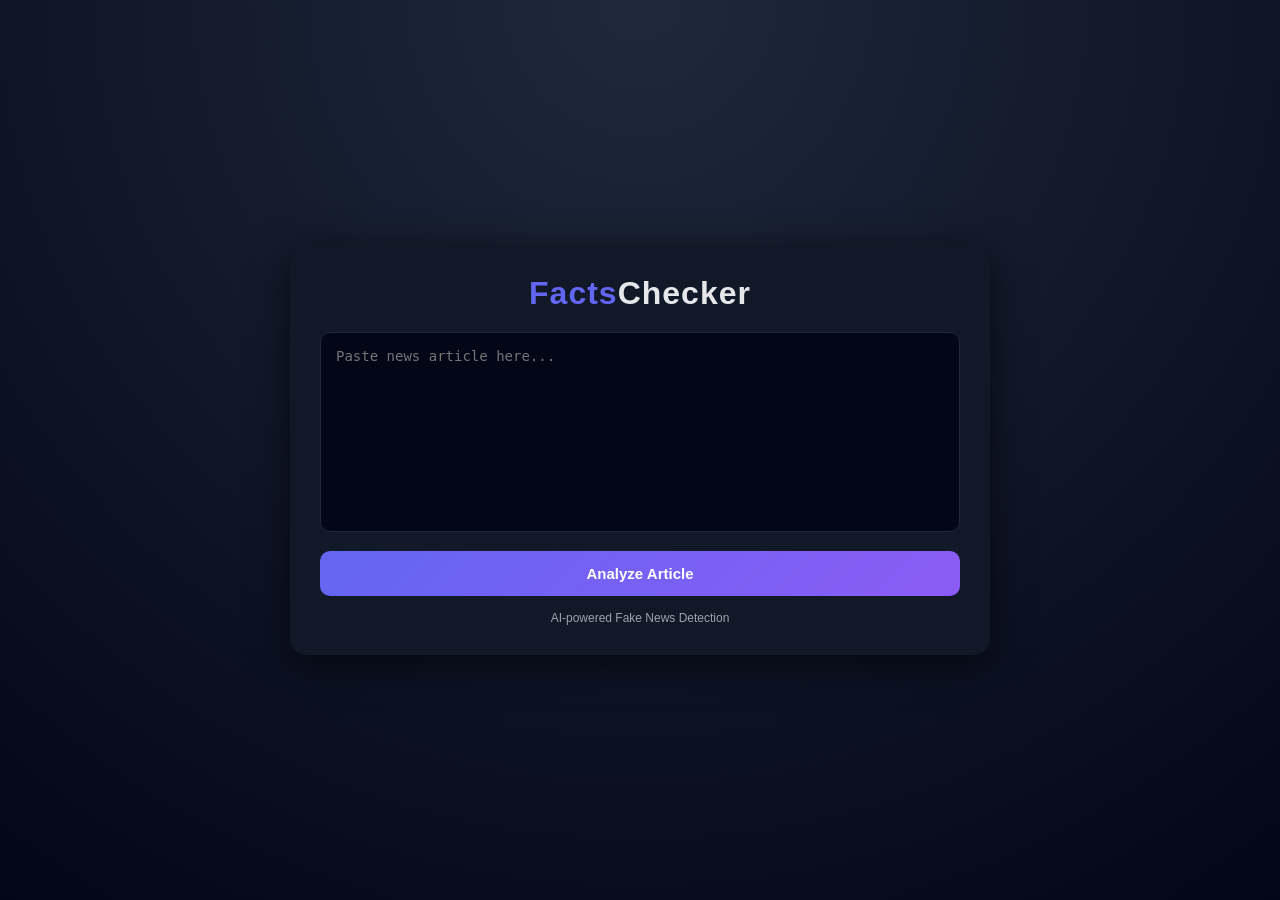
==== CNN/frontend.html @ ae5262a1 "Add files via upload" ====
<!DOCTYPE html>
<html lang="en">
<head>
<meta charset="UTF-8"/>
<meta name="viewport" content="width=device-width, initial-scale=1.0"/>
<title>FactsChecker</title>

<style>
:root {
  --bg: #0f172a;
  --card: #111827;
  --accent: #6366f1;
  --text: #e5e7eb;
  --muted: #9ca3af;
  --green: #22c55e;
  --red: #ef4444;
}

* {
  margin: 0;
  padding: 0;
  box-sizing: border-box;
}

body {
  background: radial-gradient(circle at top, #1e293b, #020617);
  color: var(--text);
  font-family: 'Segoe UI', sans-serif;
  display: flex;
  justify-content: center;
  align-items: center;
  min-height: 100vh;
}

.container {
  width: 90%;
  max-width: 700px;
  background: var(--card);
  border-radius: 16px;
  padding: 30px;
  box-shadow: 0 10px 40px rgba(0,0,0,0.6);
}

h1 {
  text-align: center;
  margin-bottom: 20px;
  font-size: 32px;
  letter-spacing: 1px;
}

h1 span {
  color: var(--accent);
}

textarea {
  width: 100%;
  height: 200px;
  background: #020617;
  border: 1px solid #1f2937;
  border-radius: 10px;
  padding: 15px;
  color: var(--text);
  font-size: 14px;
  resize: none;
  outline: none;
  transition: 0.2s;
}

textarea:focus {
  border-color: var(--accent);
}

button {
  width: 100%;
  margin-top: 15px;
  padding: 14px;
  border: none;
  border-radius: 10px;
  background: linear-gradient(135deg, #6366f1, #8b5cf6);
  color: white;
  font-size: 15px;
  font-weight: bold;
  cursor: pointer;
  transition: 0.2s;
}

button:hover {
  transform: translateY(-1px);
  opacity: 0.95;
}

.result-box {
  margin-top: 20px;
  padding: 20px;
  border-radius: 12px;
  background: #020617;
  border: 1px solid #1f2937;
  text-align: center;
  display: none;
}

.label {
  font-size: 28px;
  font-weight: bold;
}

.confidence {
  margin-top: 8px;
  font-size: 14px;
  color: var(--muted);
}

.bar {
  margin-top: 15px;
  height: 8px;
  border-radius: 6px;
  background: #1f2937;
  overflow: hidden;
}

.fill {
  height: 100%;
  width: 0%;
  transition: width 0.6s ease;
}

.loading {
  text-align: center;
  margin-top: 15px;
  color: var(--muted);
  display: none;
}

.footer {
  text-align: center;
  margin-top: 15px;
  font-size: 12px;
  color: var(--muted);
}
</style>
</head>

<body>

<div class="container">
  <h1><span>Facts</span>Checker</h1>

  <textarea id="article" placeholder="Paste news article here..."></textarea>

  <button onclick="analyzeArticle()">Analyze Article</button>

  <div class="loading" id="loading">Analyzing...</div>

  <div class="result-box" id="resultBox">
    <div class="label" id="label"></div>
    <div class="confidence" id="confidence"></div>
    <div class="bar">
      <div class="fill" id="fill"></div>
    </div>
  </div>

  <div class="footer">
    AI-powered Fake News Detection
  </div>
</div>

<script>
async function analyzeArticle() {
  const text = document.getElementById("article").value;

  if (!text.trim()) {
    alert("Enter text first");
    return;
  }

  const loading = document.getElementById("loading");
  const resultBox = document.getElementById("resultBox");

  loading.style.display = "block";
  resultBox.style.display = "none";

  try {
    const response = await fetch("http://127.0.0.1:5000/predict", {
      method: "POST",
      headers: {
        "Content-Type": "application/json"
      },
      body: JSON.stringify({ text: text })
    });

    const data = await response.json();

    loading.style.display = "none";

    if (data.error) {
      alert(data.error);
      return;
    }

    const label = data.label;
    const confidence = (data.confidence * 100).toFixed(2);

    const labelEl = document.getElementById("label");
    const confEl = document.getElementById("confidence");
    const fill = document.getElementById("fill");

    labelEl.innerText = label;
    confEl.innerText = "Confidence: " + confidence + "%";

    if (label === "REAL") {
      labelEl.style.color = "#22c55e";
      fill.style.background = "#22c55e";
    } else {
      labelEl.style.color = "#ef4444";
      fill.style.background = "#ef4444";
    }

    setTimeout(() => {
      fill.style.width = confidence + "%";
    }, 100);

    resultBox.style.display = "block";

  } catch (err) {
    loading.style.display = "none";
    alert("Backend not reachable");
    console.error(err);
  }
}
</script>

</body>
</html>
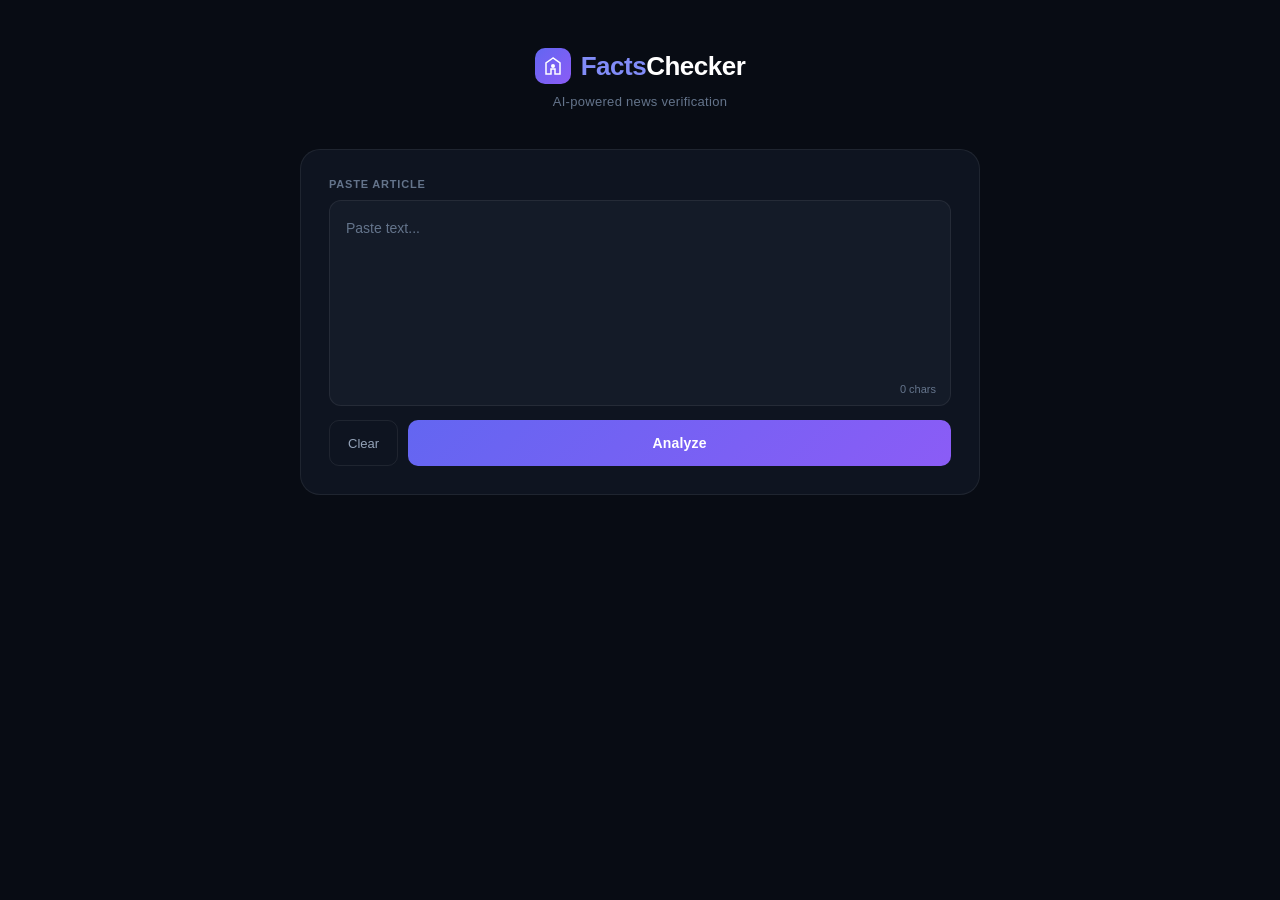
==== commit e34a2780: "u" ====
--- a/CNN/frontend.html
+++ b/CNN/frontend.html
@@ -4,230 +4,198 @@
 <meta charset="UTF-8"/>
 <meta name="viewport" content="width=device-width, initial-scale=1.0"/>
 <title>FactsChecker</title>
-
 <style>
-:root {
-  --bg: #0f172a;
-  --card: #111827;
-  --accent: #6366f1;
-  --text: #e5e7eb;
-  --muted: #9ca3af;
-  --green: #22c55e;
-  --red: #ef4444;
-}
-
-* {
-  margin: 0;
-  padding: 0;
-  box-sizing: border-box;
-}
-
-body {
-  background: radial-gradient(circle at top, #1e293b, #020617);
-  color: var(--text);
-  font-family: 'Segoe UI', sans-serif;
-  display: flex;
-  justify-content: center;
-  align-items: center;
-  min-height: 100vh;
-}
-
-.container {
-  width: 90%;
-  max-width: 700px;
-  background: var(--card);
-  border-radius: 16px;
-  padding: 30px;
-  box-shadow: 0 10px 40px rgba(0,0,0,0.6);
-}
-
-h1 {
-  text-align: center;
-  margin-bottom: 20px;
-  font-size: 32px;
-  letter-spacing: 1px;
-}
-
-h1 span {
-  color: var(--accent);
-}
-
-textarea {
-  width: 100%;
-  height: 200px;
-  background: #020617;
-  border: 1px solid #1f2937;
-  border-radius: 10px;
-  padding: 15px;
-  color: var(--text);
-  font-size: 14px;
-  resize: none;
-  outline: none;
-  transition: 0.2s;
-}
-
-textarea:focus {
-  border-color: var(--accent);
-}
-
-button {
-  width: 100%;
-  margin-top: 15px;
-  padding: 14px;
-  border: none;
-  border-radius: 10px;
-  background: linear-gradient(135deg, #6366f1, #8b5cf6);
-  color: white;
-  font-size: 15px;
-  font-weight: bold;
-  cursor: pointer;
-  transition: 0.2s;
-}
-
-button:hover {
-  transform: translateY(-1px);
-  opacity: 0.95;
-}
-
-.result-box {
-  margin-top: 20px;
-  padding: 20px;
-  border-radius: 12px;
-  background: #020617;
-  border: 1px solid #1f2937;
-  text-align: center;
-  display: none;
-}
-
-.label {
-  font-size: 28px;
-  font-weight: bold;
-}
-
-.confidence {
-  margin-top: 8px;
-  font-size: 14px;
-  color: var(--muted);
-}
-
-.bar {
-  margin-top: 15px;
-  height: 8px;
-  border-radius: 6px;
-  background: #1f2937;
-  overflow: hidden;
-}
-
-.fill {
-  height: 100%;
-  width: 0%;
-  transition: width 0.6s ease;
-}
-
-.loading {
-  text-align: center;
-  margin-top: 15px;
-  color: var(--muted);
-  display: none;
-}
-
-.footer {
-  text-align: center;
-  margin-top: 15px;
-  font-size: 12px;
-  color: var(--muted);
-}
+:root{
+--bg:#080c14;--surface:#0e1420;--surface2:#141b28;
+--border:rgba(255,255,255,0.07);--border-h:rgba(255,255,255,0.13);
+--accent:#6366f1;--accent2:#818cf8;
+--text:#e2e8f0;--muted:#64748b;--muted2:#94a3b8;
+--green:#10b981;--green-bg:rgba(16,185,129,0.08);--green-bd:rgba(16,185,129,0.25);
+--red:#f43f5e;--red-bg:rgba(244,63,94,0.08);--red-bd:rgba(244,63,94,0.25);
+}
+*{margin:0;padding:0;box-sizing:border-box;}
+body{
+background:var(--bg);color:var(--text);
+font-family:-apple-system,'Inter','Segoe UI',sans-serif;
+min-height:100vh;display:flex;flex-direction:column;
+align-items:center;padding:48px 16px 80px;
+}
+/* header */
+.header{text-align:center;margin-bottom:40px;}
+.logo-row{display:flex;align-items:center;justify-content:center;gap:10px;margin-bottom:10px;}
+.logo-icon{
+width:36px;height:36px;
+background:linear-gradient(135deg,#6366f1,#8b5cf6);
+border-radius:10px;display:flex;align-items:center;justify-content:center;
+}
+.logo-text{font-size:26px;font-weight:700;letter-spacing:-0.5px;color:#fff;}
+.logo-text span{color:var(--accent2);}
+.tagline{font-size:13px;color:var(--muted);letter-spacing:0.3px;}
+/* card */
+.card{
+width:100%;max-width:680px;
+background:var(--surface);border:1px solid var(--border);
+border-radius:20px;padding:28px;
+}
+.input-label{
+font-size:11px;font-weight:600;letter-spacing:0.8px;
+text-transform:uppercase;color:var(--muted);margin-bottom:10px;
+}
+.textarea-wrap{
+position:relative;border-radius:12px;
+border:1px solid var(--border);background:var(--surface2);
+transition:border-color 0.2s;
+}
+.textarea-wrap:focus-within{
+border-color:rgba(99,102,241,0.5);
+box-shadow:0 0 0 3px rgba(99,102,241,0.08);
+}
+textarea{
+width:100%;height:200px;background:transparent;
+border:none;outline:none;padding:16px;
+color:var(--text);font-size:14px;line-height:1.6;
+resize:none;font-family:inherit;
+}
+textarea::placeholder{color:var(--muted);}
+.char-count{position:absolute;bottom:10px;right:14px;font-size:11px;color:var(--muted);}
+/* samples */
+.samples{margin-top:14px;display:flex;flex-wrap:wrap;gap:8px;}
+.sample-pill{
+font-size:12px;padding:5px 12px;border-radius:99px;
+border:1px solid var(--border);color:var(--muted2);
+cursor:pointer;background:transparent;font-family:inherit;transition:all 0.15s;
+}
+.sample-pill:hover{border-color:var(--border-h);color:var(--text);}
+/* buttons */
+.btn-row{display:flex;gap:10px;margin-top:14px;}
+.btn-clear{
+padding:0 18px;height:46px;border-radius:10px;
+border:1px solid var(--border);background:transparent;
+color:var(--muted2);font-size:13px;font-weight:500;
+cursor:pointer;transition:all 0.2s;font-family:inherit;white-space:nowrap;
+}
+.btn-clear:hover{border-color:var(--border-h);color:var(--text);}
+.btn-analyze{
+flex:1;height:46px;border-radius:10px;border:none;
+background:linear-gradient(135deg,#6366f1 0%,#8b5cf6 100%);
+color:#fff;font-size:14px;font-weight:600;
+cursor:pointer;transition:all 0.2s;font-family:inherit;
+display:flex;align-items:center;justify-content:center;gap:8px;letter-spacing:0.2px;
+}
+.btn-analyze:hover{opacity:0.9;transform:translateY(-1px);box-shadow:0 8px 24px rgba(99,102,241,0.25);}
+.btn-analyze:active{transform:translateY(0);}
+.btn-analyze:disabled{opacity:0.5;cursor:not-allowed;transform:none;box-shadow:none;}
+/* divider */
+.divider{height:1px;background:var(--border);margin:24px 0;}
+.spinner{
+width:18px;height:18px;flex-shrink:0;
+border:2px solid var(--border-h);border-top-color:var(--accent);
+border-radius:50%;animation:spin 0.7s linear infinite;
+}
+@keyframes spin{to{transform:rotate(360deg);}}
+.loading-row{display:flex;align-items:center;gap:12px;padding:4px 0;}
+.loading-text{font-size:14px;color:var(--muted2);}
+/* result */
+.result-state{display:none;}
+.verdict-row{display:flex;align-items:center;gap:16px;margin-bottom:16px;}
+.verdict-badge{
+display:flex;align-items:center;gap:8px;padding:8px 18px;
+border-radius:100px;font-size:15px;font-weight:700;letter-spacing:0.5px;
+}
+.verdict-badge.real{background:var(--green-bg);border:1px solid var(--green-bd);color:var(--green);}
+.verdict-badge.fake{background:var(--red-bg);border:1px solid var(--red-bd);color:var(--red);}
+.verdict-dot{width:8px;height:8px;border-radius:50%;animation:pulse 1.5s ease infinite;}
+.verdict-dot.real{background:var(--green);}
+.verdict-dot.fake{background:var(--red);}
+@keyframes pulse{0%,100%{opacity:1;}50%{opacity:0.4;}}
+.conf-label{font-size:12px;color:var(--muted);margin-left:auto;}
+.conf-value{color:var(--text);font-weight:600;}
+.bar-wrap{height:6px;border-radius:99px;background:var(--surface2);overflow:hidden;border:1px solid var(--border);}
+.bar-fill{height:100%;border-radius:99px;width:0%;transition:width 0.8s cubic-bezier(0.16,1,0.3,1);}
+.bar-fill.real{background:linear-gradient(90deg,#10b981,#34d399);}
+.bar-fill.fake{background:linear-gradient(90deg,#f43f5e,#fb7185);}
 </style>
 </head>
-
 <body>
 
-<div class="container">
-  <h1><span>Facts</span>Checker</h1>
-
-  <textarea id="article" placeholder="Paste news article here..."></textarea>
-
-  <button onclick="analyzeArticle()">Analyze Article</button>
-
-  <div class="loading" id="loading">Analyzing...</div>
-
-  <div class="result-box" id="resultBox">
-    <div class="label" id="label"></div>
-    <div class="confidence" id="confidence"></div>
-    <div class="bar">
-      <div class="fill" id="fill"></div>
-    </div>
-  </div>
-
-  <div class="footer">
-    AI-powered Fake News Detection
-  </div>
+<div class="header">
+<div class="logo-row">
+<div class="logo-icon">
+<svg width="20" height="20" viewBox="0 0 20 20" fill="none">
+<path d="M10 2L3 7V18H8V13H12V18H17V7L10 2Z" stroke="white" stroke-width="1.5"/>
+<circle cx="10" cy="10" r="2" fill="white"/>
+</svg>
+</div>
+<div class="logo-text"><span>Facts</span>Checker</div>
+</div>
+<div class="tagline">AI-powered news verification</div>
+</div>
+
+<div class="card">
+<div class="input-label">Paste Article</div>
+<div class="textarea-wrap">
+<textarea id="article" placeholder="Paste text..." oninput="updateChar()"></textarea>
+<div class="char-count" id="charCount">0 chars</div>
+</div>
+
+<div class="btn-row">
+<button class="btn-clear" onclick="clearAll()">Clear</button>
+<button class="btn-analyze" id="analyzeBtn" onclick="analyzeArticle()">Analyze</button>
+</div>
+
+<div id="analyzeLoadingWrap" style="display:none">
+<div class="divider"></div>
+<div class="loading-row">
+<div class="spinner"></div>
+<div class="loading-text">Analyzing...</div>
+</div>
+</div>
+
+<div id="resultState" class="result-state">
+<div class="divider"></div>
+<div class="verdict-row">
+<div class="verdict-badge" id="verdictBadge">
+<div class="verdict-dot" id="verdictDot"></div>
+<span id="verdictLabel"></span>
+</div>
+<div class="conf-label">Confidence: <span id="confValue"></span></div>
+</div>
+<div class="bar-wrap"><div class="bar-fill" id="barFill"></div></div>
+</div>
 </div>
 
 <script>
-async function analyzeArticle() {
-  const text = document.getElementById("article").value;
-
-  if (!text.trim()) {
-    alert("Enter text first");
-    return;
-  }
-
-  const loading = document.getElementById("loading");
-  const resultBox = document.getElementById("resultBox");
-
-  loading.style.display = "block";
-  resultBox.style.display = "none";
-
-  try {
-    const response = await fetch("http://127.0.0.1:5000/predict", {
-      method: "POST",
-      headers: {
-        "Content-Type": "application/json"
-      },
-      body: JSON.stringify({ text: text })
-    });
-
-    const data = await response.json();
-
-    loading.style.display = "none";
-
-    if (data.error) {
-      alert(data.error);
-      return;
-    }
-
-    const label = data.label;
-    const confidence = (data.confidence * 100).toFixed(2);
-
-    const labelEl = document.getElementById("label");
-    const confEl = document.getElementById("confidence");
-    const fill = document.getElementById("fill");
-
-    labelEl.innerText = label;
-    confEl.innerText = "Confidence: " + confidence + "%";
-
-    if (label === "REAL") {
-      labelEl.style.color = "#22c55e";
-      fill.style.background = "#22c55e";
-    } else {
-      labelEl.style.color = "#ef4444";
-      fill.style.background = "#ef4444";
-    }
-
-    setTimeout(() => {
-      fill.style.width = confidence + "%";
-    }, 100);
-
-    resultBox.style.display = "block";
-
-  } catch (err) {
-    loading.style.display = "none";
-    alert("Backend not reachable");
-    console.error(err);
-  }
+// config
+const FLASK_BASE="http://127.0.0.1:5000";
+// update chars
+function updateChar(){
+const n=document.getElementById("article").value.length;
+document.getElementById("charCount").textContent=n+" chars";
+}
+// clear
+function clearAll(){
+document.getElementById("article").value="";
+updateChar();
+document.getElementById("resultState").style.display="none";
+}
+// analyze
+async function analyzeArticle(){
+const text=document.getElementById("article").value.trim();
+if(!text)return alert("Enter text");
+const res=await fetch(FLASK_BASE+"/predict",{method:"POST",headers:{"Content-Type":"application/json"},body:JSON.stringify({text})});
+const data=await res.json();
+renderResult(data);
+}
+// render
+function renderResult(data){
+const isReal=data.label==="REAL";
+const conf=(data.confidence*100).toFixed(1);
+document.getElementById("verdictLabel").textContent=isReal?"Real":"Fake";
+document.getElementById("confValue").textContent=conf+"%";
+const fill=document.getElementById("barFill");
+fill.style.width=conf+"%";
+document.getElementById("resultState").style.display="block";
 }
 </script>
-
 </body>
-</html>+</html>
